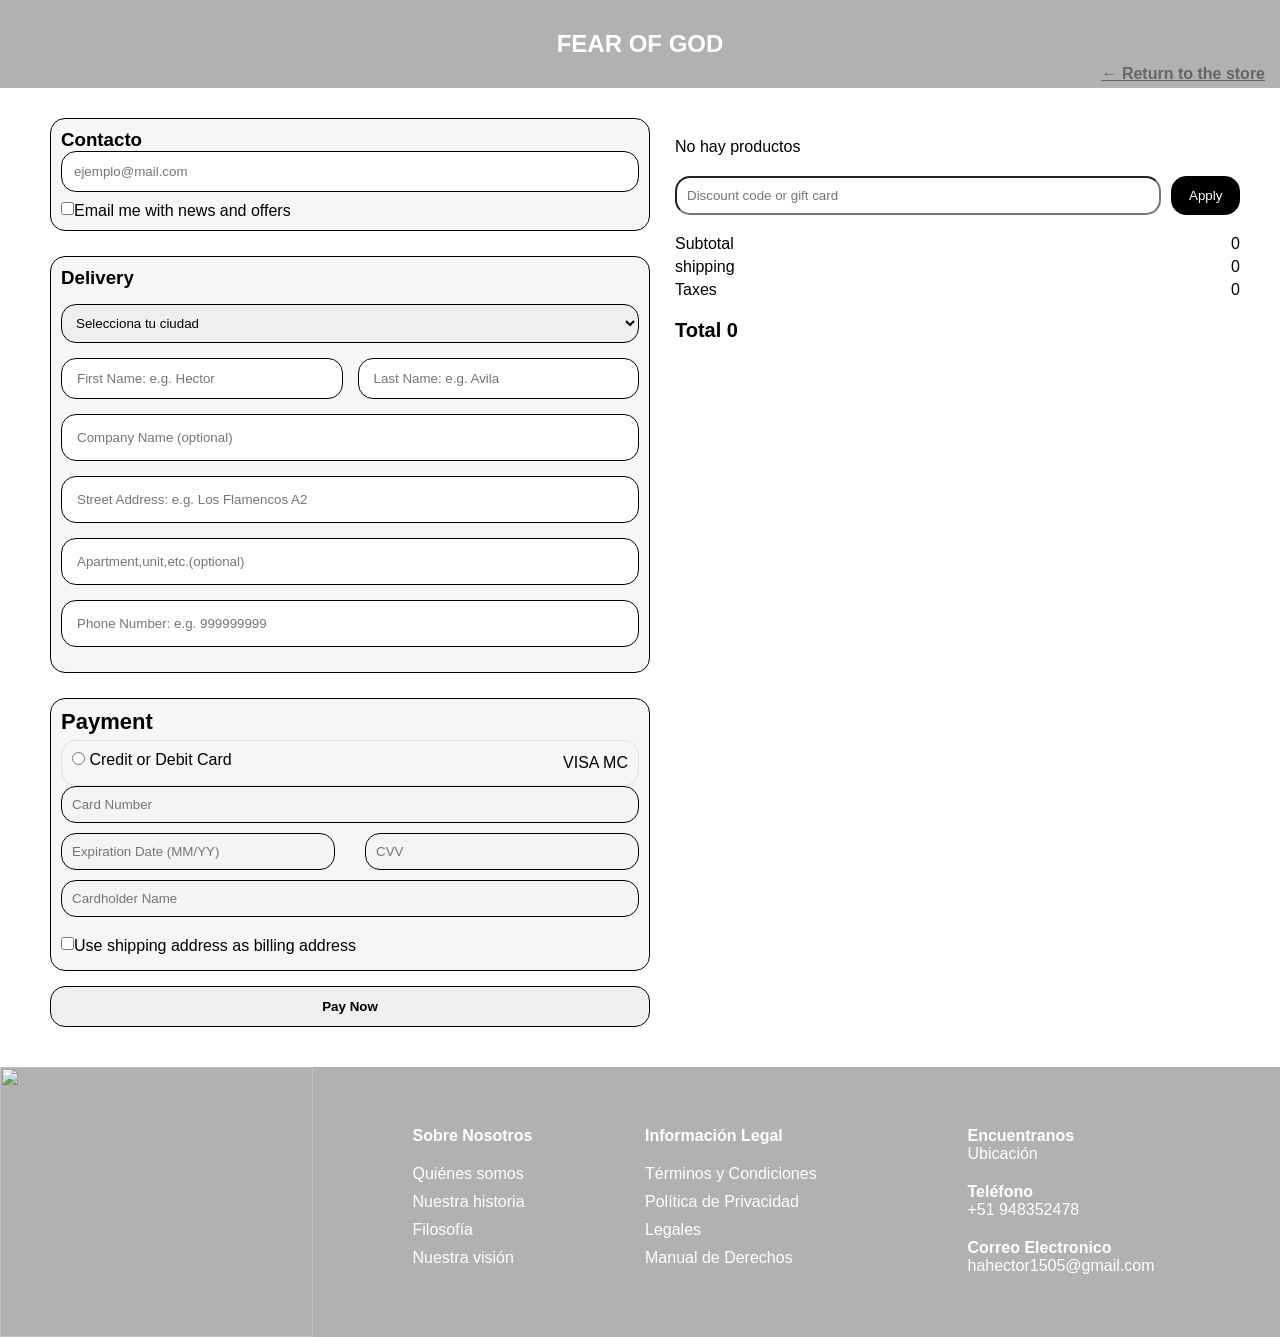
==== checkout.html @ dd94f05b "Extrayendo html al inicio" ====
<!DOCTYPE html>
<html lang="en">

<head>
    <meta charset="UTF-8">
    <meta name="viewport" content="width=device-width, initial-scale=1.0">
    <link rel="stylesheet" href="./checkout/style.css">
    <title>checkout</title>
</head>

<body>
    <header class="header-title">
        <h2>FEAR OF GOD</h2>
        <a href="./index.html" class="return-link">← Return to the store</a>
    </header>

    <main>
        <div class="main-container">
            <form class="form-container">
                <div class="form-contacto">
                    <h3>Contacto</h3>
                    <input class="main-email" name="email" placeholder="ejemplo@mail.com" required>
                    <div class="form-checkout">
                        <input type="checkbox">
                        <p>Email me with news and offers</p>
                    </div>
                </div>

                <div class="form-delivery">
                    <h3>Delivery</h3>
                    <select class="form-countries" required>
                        <option value="" disabled selected>Selecciona tu ciudad</option>
                    </select>
                    <div class="form-row">
                        <input type="text" name="first-name" placeholder="First Name: e.g. Hector" required>
                        <input type="text" name="last-name" placeholder="Last Name: e.g. Avila" required>
                    </div>
                    <div class="form-inputs">
                        <input type="text" name="company" placeholder="Company Name (optional)">
                        <input type="text" name="address" placeholder="Street Address: e.g. Los Flamencos A2" required>
                        <input type="text" name="apartment" placeholder="Apartment,unit,etc.(optional)">
                        <input type="tel" name="phone" placeholder="Phone Number: e.g. 999999999" required>
                    </div>
                </div>

                <div class="payment-form">
                    <h3>Payment</h3>
                    <div class="payment-box">
                        <div class="card-header">
                            <div class="card-title">
                                <input type="radio" id="card-option">
                                <span>Credit or Debit Card</span>
                            </div>
                            <div class="card-icons">
                                <span class="badge">VISA</span>
                                <span class="badge">MC</span>
                            </div>
                        </div>
                    </div>

                    <div class="card-body">
                        <input type="text" name="card-number" placeholder="Card Number" inputmode="numeric"
                            pattern="[0-9]*" maxlength="16" required disabled>
                        <div class="form-row-card">
                            <input type="text" name="expiry-date" pattern="(0[1-9]|1[0-2])\/[0-9]{2}" maxlength="5" placeholder="Expiration Date (MM/YY)" required disabled>
                            <input type="text" name="cvv" pattern="[0-9]*" maxlength="3" placeholder="CVV" maxlength="4" required disabled>
                        </div>
                        <input type="text" name="card-holder" placeholder="Cardholder Name" required disabled>
                    </div>

                    <div class="form-checkout">
                        <input type="checkbox">
                        <p>Use shipping address as billing address</p>
                    </div>
                </div>
                <button type="submit" class="pay-now">Pay Now</button>
            </form>



            <div class="main-checkout">

                <div id="checkout-items"></div>

                <div class="discount">
                    <input type="text" placeholder="Discount code or gift card">
                    <button>Apply</button>
                </div>

                <div class="price-detail">
                    <p>Subtotal <span id="subtotal">0</span></p>
                    <p>shipping <span id="shipping">0</span></p>
                    <p>Taxes <span id="taxes">0</span></p>
                </div>

                <div class="total">
                    <h4>Total <span id="total">0</span></h4>
                </div>

            </div>
        </div>
    </main>

    <footer class="main-footer">
        <div class="footer-container">
            <div class="footer-image">
                <img src="./assets/Tienda.jpg" class="footer-store">
            </div>
            <div class="footer-nav">
                <h4>Sobre Nosotros</h4>
                <ul>
                    <li><a href="#">Quiénes somos</a></li>
                    <li><a href="#">Nuestra historia</a></li>
                    <li><a href="#">Filosofía</a></li>
                    <li><a href="#">Nuestra visión</a></li>
                </ul>
            </div>

            <div class="footer-legal">
                <h4>Información Legal</h4>
                <ul>
                    <li><a href="#">Términos y Condiciones</a></li>
                    <li><a href="#">Política de Privacidad</a></li>
                    <li><a href="#">Legales</a></li>
                    <li><a href="#">Manual de Derechos</a></li>
                </ul>
            </div>

            <div class="footer-container-contactos">
                <div>
                    <h4>Encuentranos</h4>
                    <p>Ubicación</p>
                </div>
                <div>
                    <h4>Teléfono</h4>
                    <p>+51 948352478</p>
                </div>
                <div>
                    <h4>Correo Electronico</h4>
                    <p>hahector1505@gmail.com</p>
                </div>
            </div>
        </div>
    </footer>

    <script src="./checkout/checkout.js"></script>
</body>

</html>
---- checkout/style.css ----
* {
    margin: 0;
    padding: 0;
    box-sizing: border-box;
    
}

.header-title {
    display: flex;
    align-items: center;
    justify-content: center;
    padding: 30px 0 30px 0;
    background-color: #b1b1b1;
    color: white;
}

body {
    background-color: white;
    font-family: 'Antonio', 'Oswald', sans-serif;
    color: black;
}


.form-checkout {
    display: flex;
    margin-top: 10px;
}

.main-container {
    display: grid;
    grid-template-columns: 1fr 1fr;
    align-items: center;
    padding: 30px 20px 0 50px;
    align-items: start;

}

.form-contacto {
    margin-bottom: 25px;
    background-color: #F6F6F6;
    border-radius: 15px;
    border: 1px solid black; 
    max-width: 600px;
    width: 100%;   
    padding: 10px;
}

.form-contacto input {
    display: flex;
    border-radius: 15px;
    border: 1px solid black;
    padding: 12px ;
    margin-bottom: 5px;
}

.main-email{
    width: 100%;
}


.main-checkout {
    position: sticky;
    top: 20px;
}

.form-row{
    display: flex;
    gap: 15px;
    width: 100%;
    margin-bottom: 15px;
}

.form-row-card{
    display: flex;
    width: 100%;
    gap: 30px;
}

.form-row input {
    width: 100%;
    flex: 1;
    border-radius: 15px;
    border: 1px solid black;
    padding: 12px 15px;
    margin-bottom: 0px;
}

.form-inputs input {
    display: block;
    justify-content: center;
    border-radius: 15px;
    border: 1px solid black;
    padding: 15px;
    max-width: 600px;
    width: 100%;
    margin-bottom: 15px;
}

.form-delivery {
    background-color: #F6F6F6;
    border-radius: 15px;
    border: 1px solid black;
    padding: 10px;
    width: 100%;
    margin-bottom: 25px;
    max-width: 600px;
}

.form-delivery select{
    border-radius: 15px;
    border: 1px solid black;
    width: 100%;
    padding: 10px;
    margin-bottom: 15px;
    margin-top: 15px;
}

.payment-form {
    background-color: #F6F6F6;
    border-radius: 15px;
    border: 1px solid black;
    padding: 10px;
    max-width: 600px;
    width: 100%;   
}

.payment-form input{
    margin-bottom: 10px;
}

.payment-form h3 {
    font-size: 22px;
    margin-bottom: 5px;
}

.payment-box {
    border: 1px solid #e0e0e0;
    border-radius: 15px;
    
}

.card-header {
    display: flex;
    justify-content: space-between;
    align-items: center;
    padding: 10px;
}

.card-body {
    display: flex;
    flex-direction: column;
    justify-content: center;
}

.card-body input {
    border-radius: 15px;
    border: 0.5px solid black;
    padding: 10px;
    width: 100%;
}

.pay-now {
    display: flex;
    justify-content: center;
    align-items: center;
    border-radius: 15px;
    border: 1px solid black;
    max-width: 600px;
    width: 100%;
    padding: 12px 0;
    margin-top: 15px;
    font-weight: 600;
}


.main-checkout {
    padding: 20px;
    border-radius: 15px;
    height: fit-content;
}

.checkout-item {
    display: flex;
    align-items: center;
    width: 100%;
    gap: 15px;
    margin-bottom: 15px;
    border: 1px solid #ebebeb;
    border-radius: 15px;
    box-shadow: 0 4px 10px rgba(0, 0, 0, 0.10);
}

.item-content {
    display: flex;
    justify-content: space-between;
    align-items: center;
    flex: 1;
}

.checkout-item img {
    width: 60px;
    height: 60px;
    object-fit: contain;
}

.discount {
    display: flex;
    gap: 10px;
    margin: 20px 0;
}

.discount button{
    border-radius: 15px;
    border: 1px solid black;
    background-color: black;
    color: white;
    width: 80px;
    cursor: pointer;
}

.discount input {
    display: flex;
    width: 100%;
    padding: 10px;
    border-radius: 15px;

}

.price-detail p {
    display: flex;
    justify-content: space-between;
    margin: 5px 0;
}

.total {
    margin-top: 20px;
    font-size: 20px;
    font-weight: bold;
}

.item-details {
    display: flex;
    align-items: center;
    gap: 15px;
}

.main-footer {
    background-color: #b1b1b1;
    color: white;
    padding: 0;
    height: auto;
    width: 100%;
    overflow: hidden;
}

.main-footer a {
    text-decoration: none;
    color: #ffffff;
}

.main-footer li {
    list-style: none;
    padding: 0;
    margin: 0;
    margin-bottom: 10px;
}

.footer-container {
    display: grid;
    grid-template-columns: 1fr 1fr 1fr 1fr;
    justify-content: center;
    align-items: center;
    gap: 10px;
    margin: 0;
    padding: 0;
    align-items: stretch;
}

.footer-image {
    height: auto;
    width: auto;

}

.footer-store {
    display: block;
    width: 100%;
    height: 100%;
    object-fit: cover;
}

.footer-nav {
    display: flex;
    flex-direction: column;
    padding: 60px 90px;
    gap: 20px;
}

.footer-legal {
    display: flex;
    flex-direction: column;
    padding: 60px 0;
    gap: 20px;
}

.footer-container-contactos {
    display: flex;
    flex-direction: column;
    padding: 60px 0;
    gap: 20px;

}

.main-footer{
    margin-top: 40px;
}

.item-quantity button{
    border: 1px solid black;
    background-color: black;
    color: white;
    width: 15px;
    cursor: pointer;
    font-weight: 600;
}

.return-link{
    position: absolute;
    right: 15px;
    margin-top: 60px;
    color: #666;
    font-weight: 600;
}
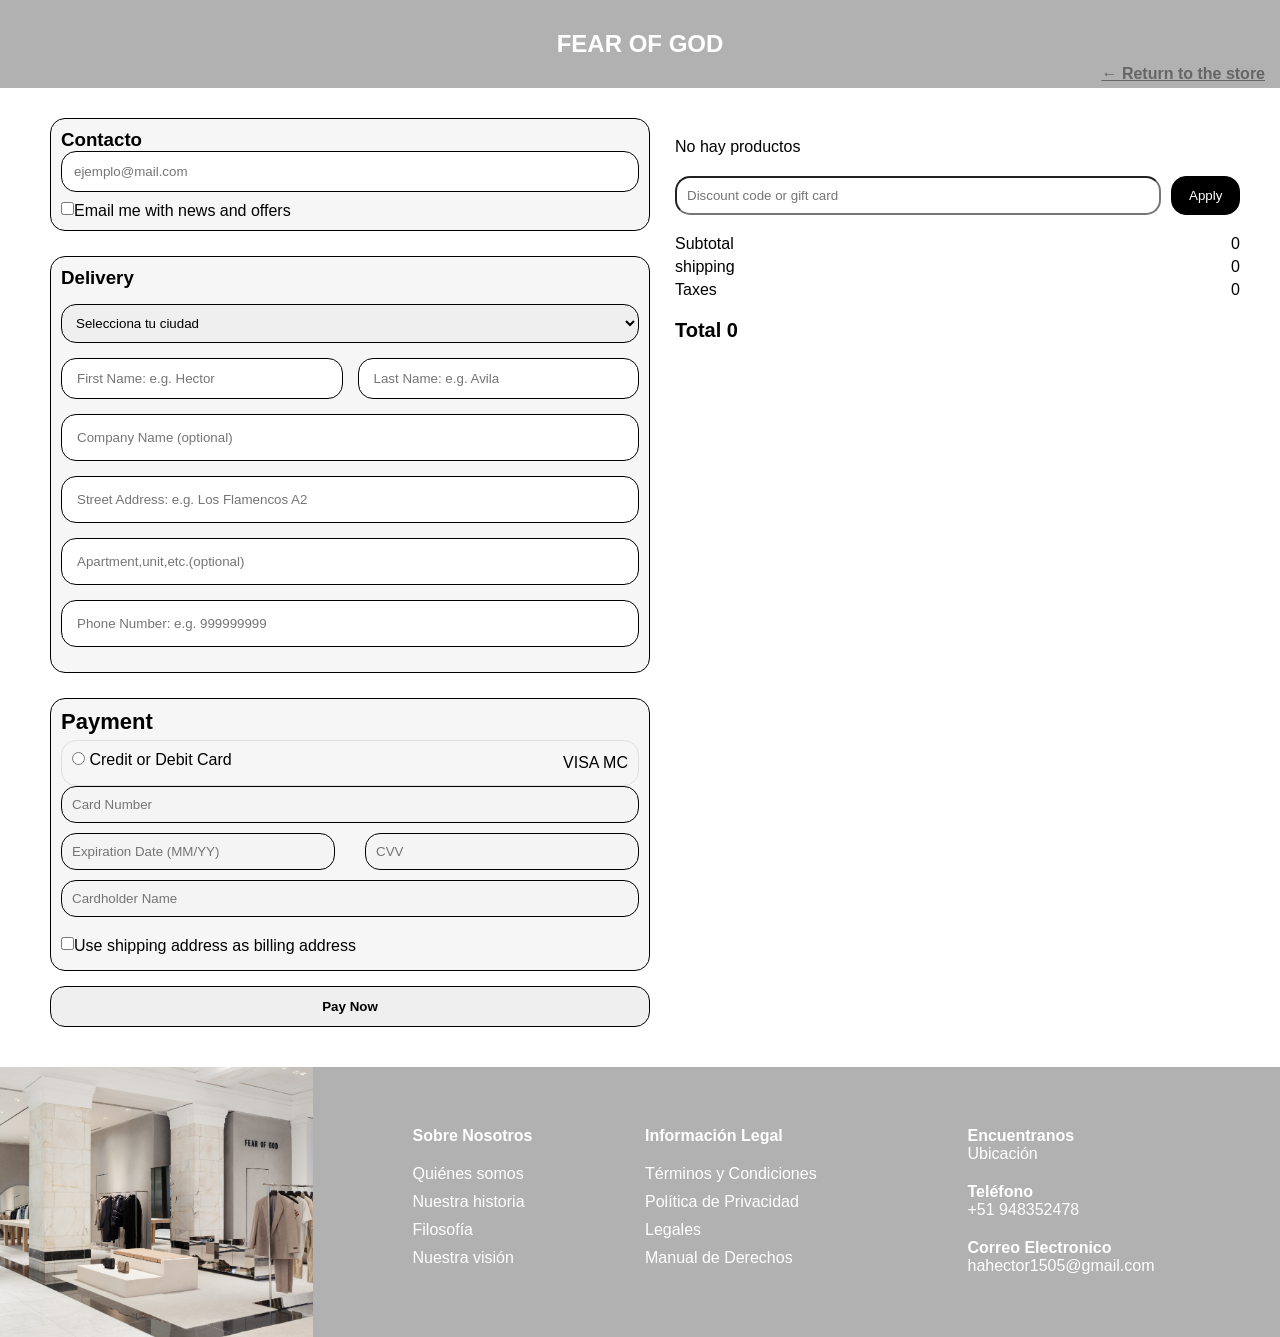
==== commit 1dbeff87: "Reorganizacion de direcciones" ====
--- a/checkout.html
+++ b/checkout.html
@@ -104,7 +104,7 @@
     <footer class="main-footer">
         <div class="footer-container">
             <div class="footer-image">
-                <img src="./assets/Tienda.jpg" class="footer-store">
+                <img src="./checkout/assets/Tienda.jpg" class="footer-store">
             </div>
             <div class="footer-nav">
                 <h4>Sobre Nosotros</h4>
